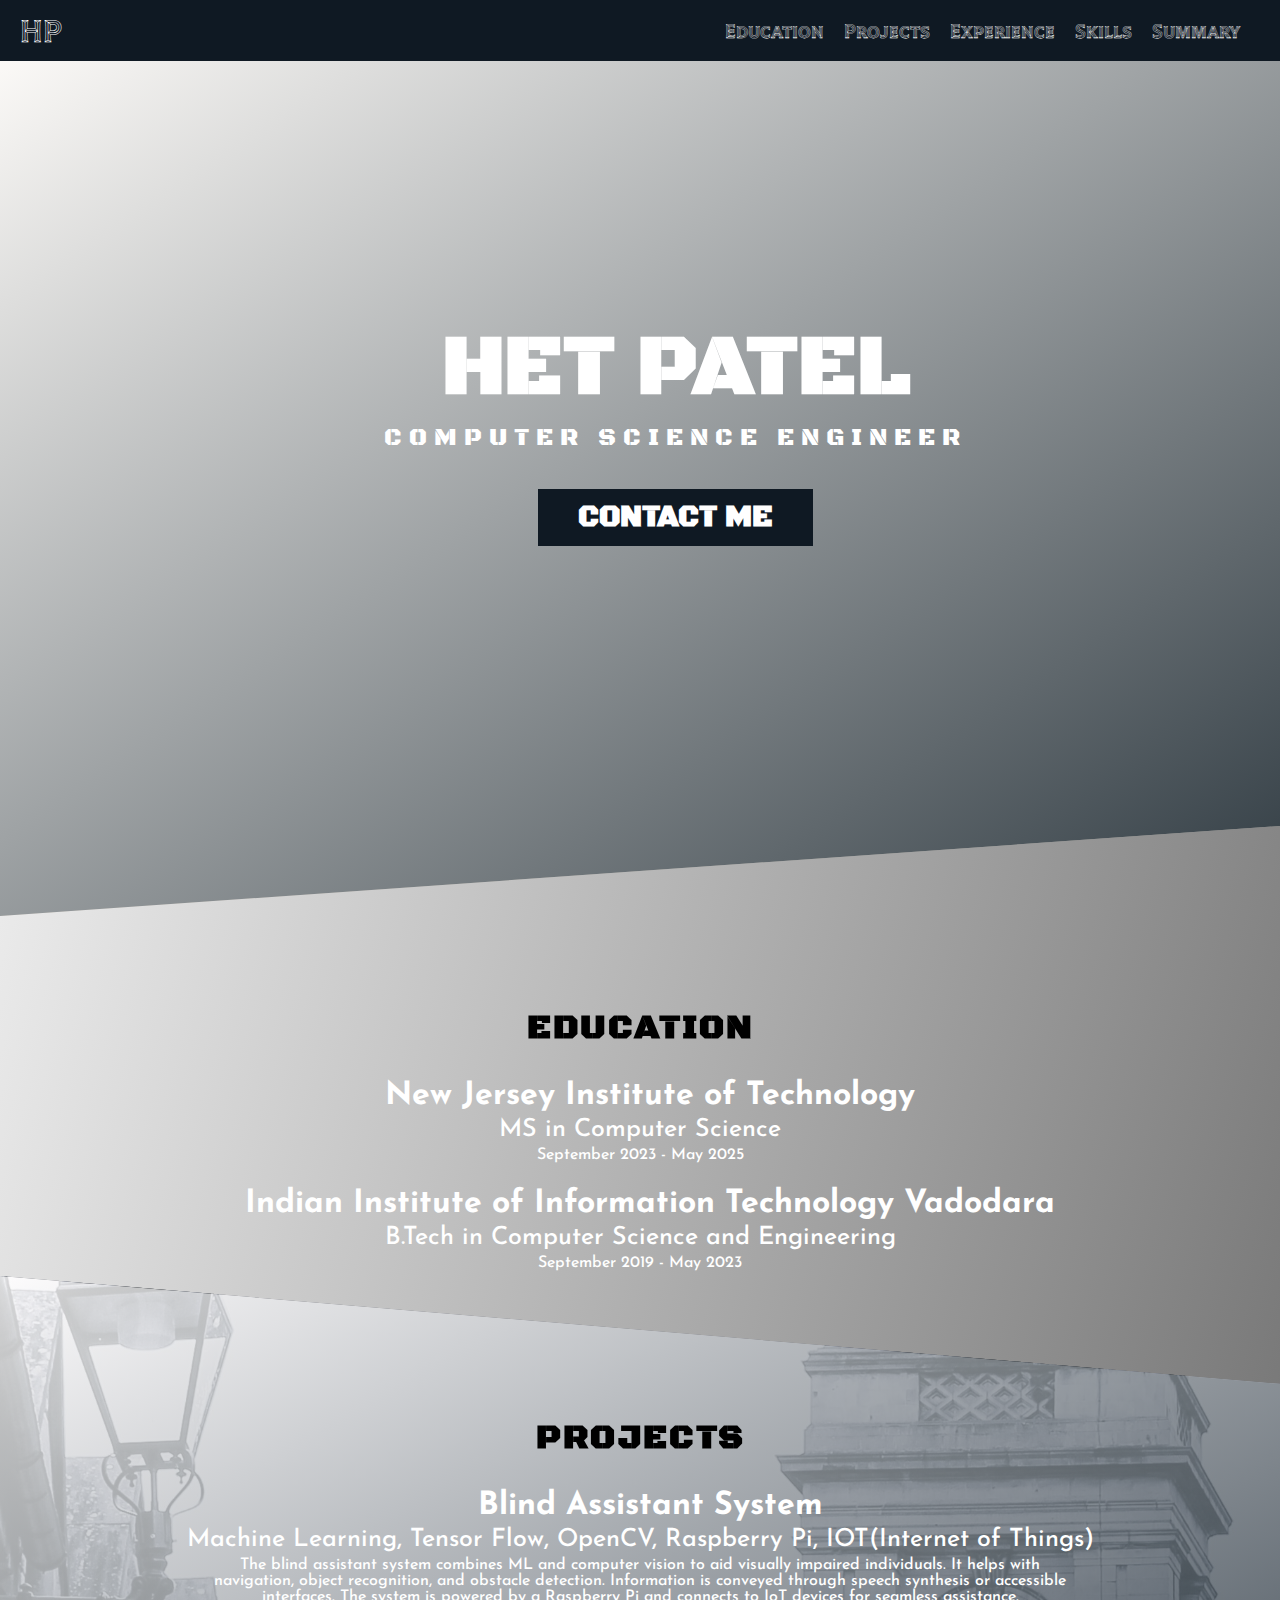
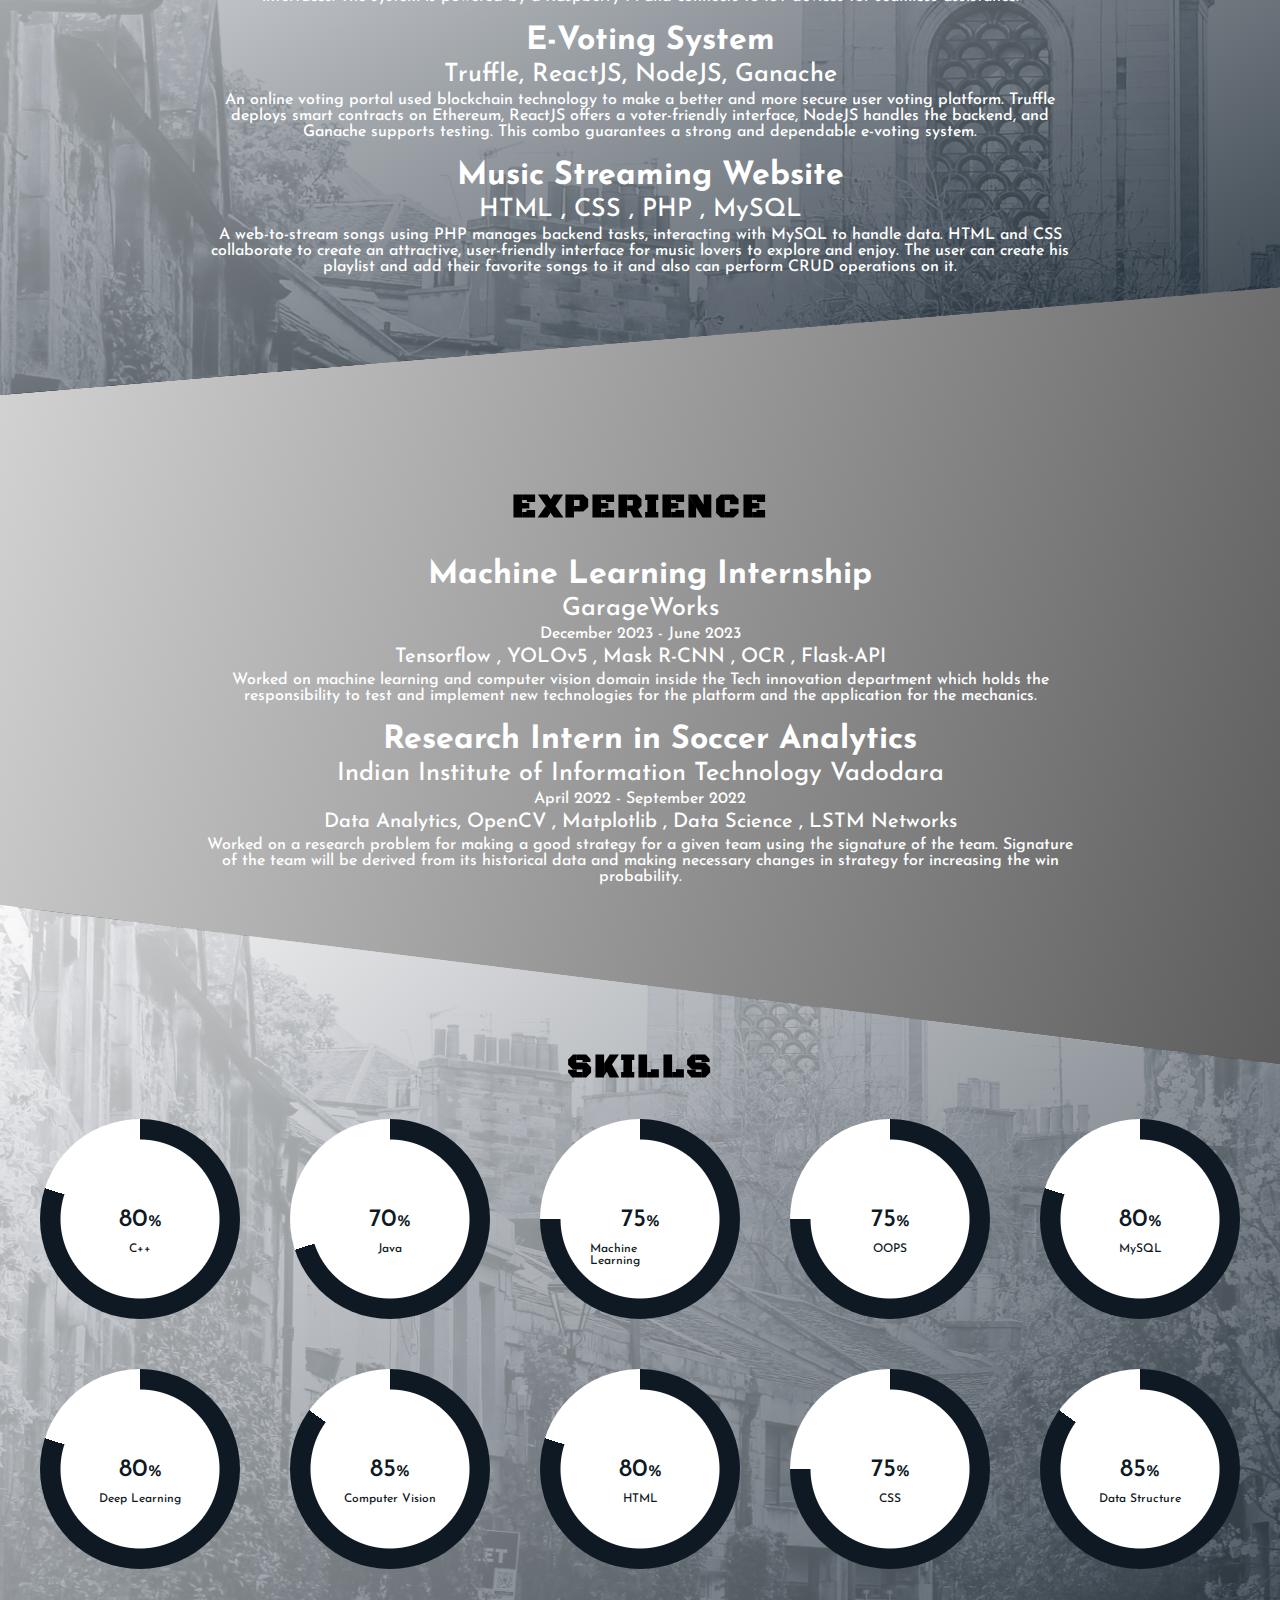
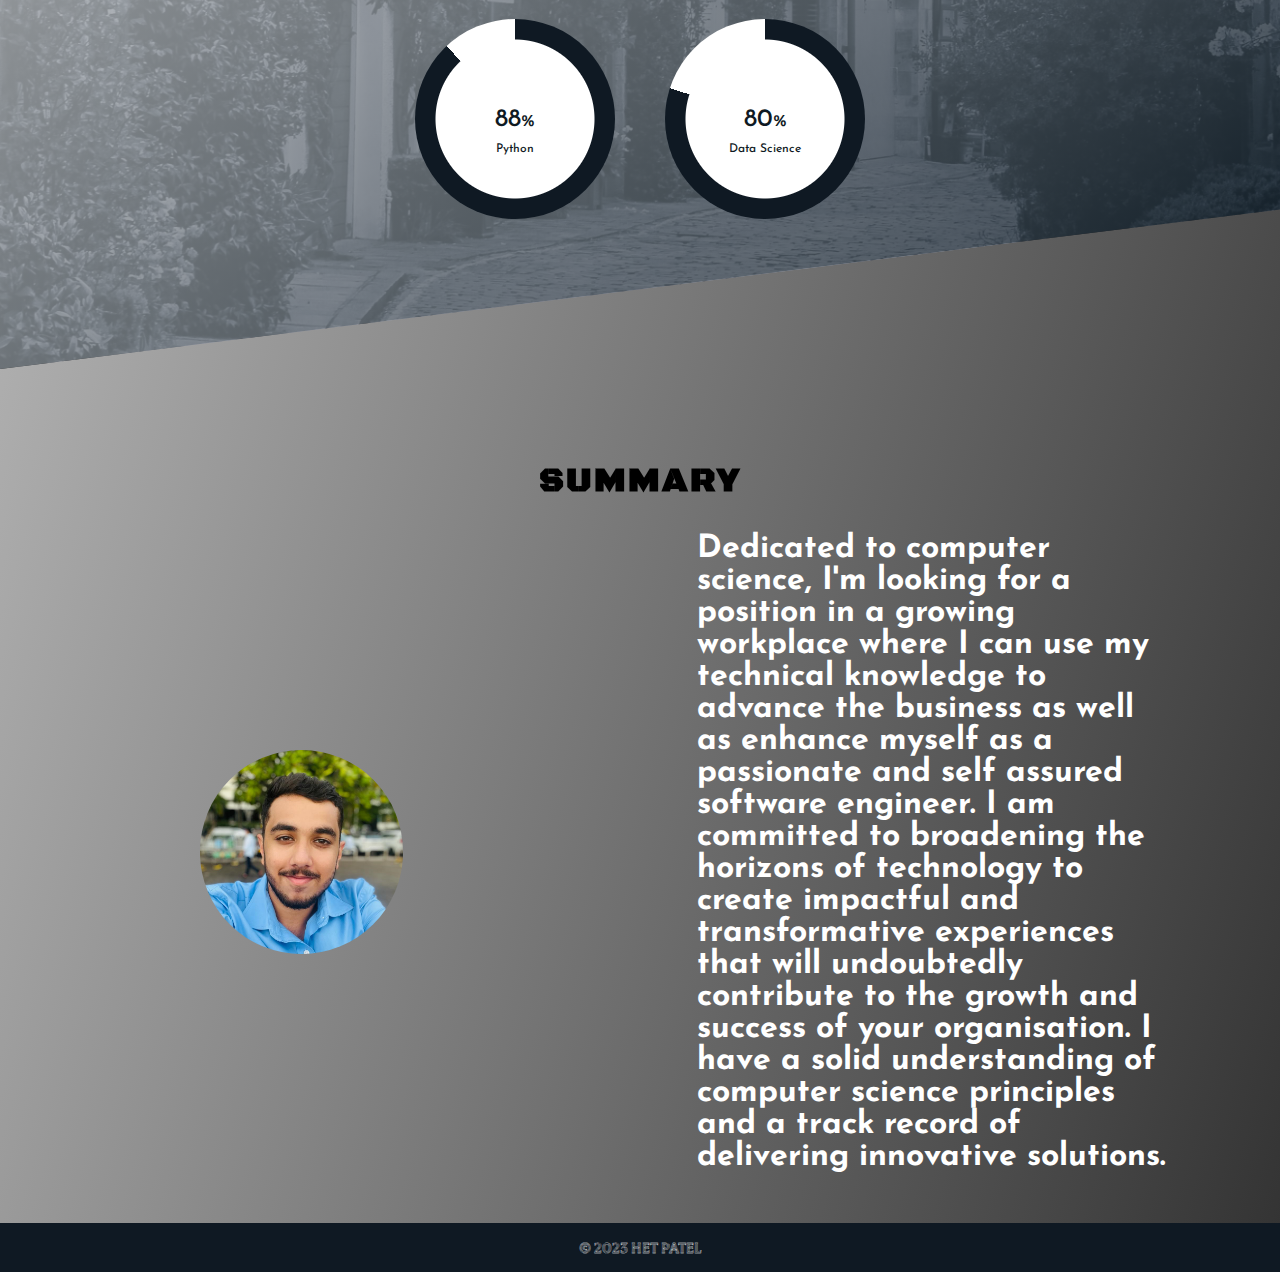
==== index.html @ d1c61b96 "final" ====
<!DOCTYPE html>
<html lang="en">
<head>
    <meta charset="UTF-8">
    <meta http-equiv="X-UA-Compatible" content="IE=edge">
    <meta name="viewport" content="width=device-width, initial-scale=1.0">
    <title>My Resume</title>
<link rel="stylesheet" href="css/style.css">
</head>
<body class="body-con">
<nav class="nav">
  <div>
      <a href="index.html" class="ft-head">HP</a>
  </div>
  <ul class="nav-links">
      <li><a href="#section-edu" class="ft-nav">Education</a></li>
      <li><a href="#section-pro" class="ft-nav">Projects</a></li>
      <li><a href="#section-exp" class="ft-nav">Experience</a></li>
      <li><a href="#section-skills" class="ft-nav">Skills</a></li>
      <li><a href="#section-about" class="ft-nav">Summary</a></li>
  </ul>
</nav>
    <header class="header">
        <div class="header__prime">
            <div class="header__text">
                <h1 class="header-primary">
                <span class="ft">HET PATEL</span>
                <span class="header-primary--sub anim-right">Computer Science Engineer</span>
                </h1>
                <a class="button button-white floating " id="anim-up" href="contact.html">Contact Me</a>
            </div>
        </div>

    </header>




    <main>
      <section class="section-edu" id = "section-edu">
        <div class="u-center-text">
          <h2 class="heading-secondary">
            Education
          </h2>
        </div>
     
        <div class="row-u">
          <h3 class=" text-head">New Jersey Institute of Technology</h3>
            <p class="paragraph">
              MS in Computer Science
            </p>
            <p class="paragraph-date">
              September 2023 - May 2025
            </p>
        </div>
        <div class="row-b">
          <h3 class="text-head">Indian Institute of Information Technology Vadodara</h3>
            <p class="paragraph">
              B.Tech in Computer Science and Engineering
            </p>
            <p class="paragraph-date">
              September 2019 - May 2023
            </p>
          
        </div>
      </section>
    </main>






    <main>
      <section class="section-pro back" id = "section-pro">
        <div class="u-center-text">
          <h2 class="heading-secondary">
            Projects
          </h2>
        </div>
        <div class="row-u">
          <h3 class=" text-head">Blind Assistant System</h3>
            <p class="paragraph">
              Machine Learning, Tensor Flow, OpenCV, Raspberry Pi, IOT(Internet of Things)
            </p>
            <p class="paragraph-des">
              The blind assistant system combines ML and computer vision to aid visually impaired
individuals. It helps with navigation, object recognition, and obstacle detection.
Information is conveyed through speech synthesis or accessible interfaces. The system
is powered by a Raspberry Pi and connects to IoT devices for seamless assistance.
            </p>
        </div>
        <div class="row-u">
          <h3 class=" text-head">E-Voting System</h3>
            <p class="paragraph">
              Truffle, ReactJS, NodeJS, Ganache
            </p>
            <p class="paragraph-des">
              An online voting portal used blockchain technology to make a better and more secure
user voting platform. Truffle deploys smart contracts on Ethereum, ReactJS offers a
voter-friendly interface, NodeJS handles the backend, and Ganache supports testing.
This combo guarantees a strong and dependable e-voting system.

            </p>
        </div>
        <div class="row-u">
          <h3 class=" text-head">Music Streaming Website</h3>
            <p class="paragraph">
              HTML , CSS , PHP , MySQL
            </p>
            <p class="paragraph-des">
              A web-to-stream songs using PHP manages backend tasks, interacting with MySQL
to handle data. HTML and CSS collaborate to create an attractive, user-friendly
interface for music lovers to explore and enjoy. The user can create his playlist and add
their favorite songs to it and also can perform CRUD operations on it.

            </p>
        </div>
      </section>
    </main>



    <main>
      <section class="section-exp" id = "section-exp">
        <div class="u-center-text">
          <h2 class="heading-secondary">
            Experience
          </h2>
        </div>
        <div class="row-u">
          <h3 class=" text-head">Machine Learning Internship</h3>
            <p class="paragraph">
              GarageWorks
            </p>
            <p class="paragraph-date">
              December 2023 - June 2023
            </p>
            <p class="paragraph-s">
              Tensorflow , YOLOv5 , Mask R-CNN , OCR , Flask-API
            </p>
            <p class="paragraph-des">
              Worked on machine learning and computer vision domain inside the Tech innovation
department which holds the responsibility to test and implement new technologies for
the platform and the application for the mechanics.

            </p>
        </div>
        <div class="row-u">
          <h3 class=" text-head">Research Intern in Soccer Analytics</h3>
            <p class="paragraph">
              Indian Institute of Information Technology Vadodara
            </p>
            <p class="paragraph-date">
              April 2022 - September 2022
            </p>
            <p class="paragraph-s">
              Data Analytics, OpenCV , Matplotlib , Data Science , LSTM Networks
            </p>
            <p class="paragraph-des">
              Worked on a research problem for making a good strategy for a given team using the
signature of the team. Signature of the team will be derived from its historical data and
making necessary changes in strategy for increasing the win probability.
            </p>
        </div>



        
      </section>
    </main>





    <main>
      <section class="section-skills back-sk" id = "section-skills">
        <div class="u-center-text ">
          <h2 class="heading-secondary">
            Skills
          </h2>
        </div>


        <div class="containers">

        

          <div class="progress" style="--i:80%">
            <h3>80<span>%</span></h3>
            <h4>C++</h4>
          </div>
          <div class="progress" style="--i:70%">
            <h3>70<span>%</span></h3>
            <h4>Java</h4>
          </div>
          <div class="progress" style=" --i : 75%">
            <h3>75<span>%</span></h3>
            <h4>Machine Learning</h4>
          </div>
          <div class="progress" style="--i:75%">
            <h3>75<span>%</span></h3>
            <h4>OOPS</h4>
          </div>
          <div class="progress" style="--i:80%">
            <h3>80<span>%</span></h3>
            <h4>MySQL</h4>
          </div>
          <div class="progress" style="--i:80%">
            <h3>80<span>%</span></h3>
            <h4>Deep Learning</h4>
          </div>
          <div class="progress" style="--i:85%">
            <h3>85<span>%</span></h3>
            <h4>Computer Vision</h4>
          </div>
          <div class="progress" style="--i:80%">
            <h3>80<span>%</span></h3>
            <h4>HTML</h4>
          </div>
          <div class="progress" style="--i:75%">
            <h3>75<span>%</span></h3>
            <h4>CSS</h4>
          </div>

          <div class="progress" style="--i:85%">
            <h3>85<span>%</span></h3>
            <h4>Data Structure</h4>
          </div>

          <div class="progress" style="--i:88%">
            <h3>88<span>%</span></h3>
            <h4>Python</h4>
          </div>


          <div class="progress" style="--i:80%">
            <h3>80<span>%</span></h3>
            <h4>Data Science</h4>
          </div>

          
           


        </div>
      </section>
      
    </main>

    <main>
      <section class="section-about" id = "section-about">
        <div class="u-center-text">
          <h2 class="heading-secondary">
            Summary
          </h2>
        </div>
        <div class="container">
          <div class="image">
            <img src="11.jpg">
          </div>
          <div class="text">
            <h1>Dedicated to computer science, I'm looking for a position in a growing workplace where I can use my technical knowledge to advance the business as well as enhance myself as a passionate and self assured software engineer. I am committed to broadening the horizons of technology to create impactful and transformative experiences that will undoubtedly contribute to the growth and success of your organisation. I have a solid understanding of computer science principles and a track record of delivering innovative solutions.</h1>
          </div>
        </div>
      </section>
    </main>


    <footer>
      <p class="ok">© 2023 HET PATEL</p>
    </footer>
</body>
</html>
---- css/style.css ----
@import url('https://fonts.googleapis.com/css2?family=Tilt+Prism&display=swap');
@import url('https://fonts.googleapis.com/css2?family=Black+Ops+One&display=swap');
@import url('https://fonts.googleapis.com/css2?family=Black+Ops+One&family=Josefin+Sans&display=swap');
*{
    margin: 0;
    padding: 0;
    box-sizing: inherit;

    
}
.nav{
    background-color: rgb(15, 25, 35);
}
.ft-head{
    font-family: 'Tilt Prism', cursive;
    font-size: xx-large;
    color: #fff;
    text-decoration: none;
}
.ft{
    font-family: 'Black Ops One', cursive;
    font-size:85px;
    color: #fff;
}
.ft-nav{
    font-family: 'Tilt Prism', cursive;
    font-size:20px;
    color: #fff;
}
html{
    font-size: 62.5%;
}
.body-con{
    font-family: "Lato", sans-serif;
    box-sizing: border-box;
    background-image: linear-gradient(to right bottom,rgba(255, 255, 255, 0.8), rgba(0, 0, 0, 0.8) ), url('112.jpg');
    background-size: cover;
    background-position: top;
}

footer {
    display: flex;
    justify-content: center;
    padding: 15px;
    size: 15px;
    background-color: rgb(15, 25, 35);
    color: #fff;
  }
  .ok{
    font-size: 15px;
    font-family: 'Tilt Prism', cursive;
    
  }
.header{
    background-color: rgb(235, 226, 214);
    height: 95vh;
    background-image: linear-gradient(to right bottom,rgba(255, 255, 255, 0.8), rgba(2, 18, 30, 0.8) ), url('112.jpg');
    background-size: cover;
    background-position: top;
    clip-path: polygon(0% 0% , 100% 0%, 100% 85vh ,0% 100%);
}
.header-primary
{
    color: rgb(255, 255, 255);
    text-transform: uppercase;
    margin-bottom: 1.6rem;
}




.container {
    display: flex;
    align-items:center;
    justify-content:space-between;
    margin-bottom: 50px;
    padding-left: 200px;
  }
  
  img {
    max-width: 450%;
    max-height:450%;
    border-radius: 50%;
  }
  
  .text {
    margin-left: 40%;
    margin-right: 10%;
    padding-left: 20px;
    font-size: medium;
        font-weight: 500;
        color: #fff;
        font-family: 'Josefin Sans', sans-serif;
    
  }

  .back{
    padding-top: 50px;
    padding-bottom: 100px;
    font-family: "Lato", sans-serif;
    box-sizing: border-box;
    background-image: linear-gradient(to right bottom,rgba(255, 255, 255, 0.8), rgba(2, 18, 30, 0.8) ), url('1121.jpg');
    background-size: cover;
    background-position: top;
    clip-path: polygon(0% 0% , 100% 15%, 100% 85% ,0% 100%);
  }

  .back-sk{
    padding-top: 50px;
    padding-bottom: 150px;
    font-family: "Lato", sans-serif;
    box-sizing: border-box;
    background-image: linear-gradient(to right bottom,rgba(255, 255, 255, 0.8), rgba(2, 18, 30, 0.8)  ), url('1122.jpg');
    background-size: cover;
    background-position: top;
    clip-path: polygon(0% 0% , 100% 15%, 100% 85% ,0% 100%);
  }

  .text-head {
    display: flex;
    justify-content: center;
    margin-bottom: 5px;
    font-size: xx-large;
    padding-left: 20px;
    color: #fff;
    font-family: 'Josefin Sans', sans-serif;
  }

.header__text{
    position: absolute;
    top: 35%;
    left: 30%;
    text-align: center;
}
.header-primary--sub{
    font-weight: 500;
    display: block;
    font-family: 'Black Ops One', cursive;
    font-size: 2.5rem;
    letter-spacing: 0.7rem;
    padding-bottom: 2rem;
}
.button:link,
.button:visited{
    text-transform: uppercase;
    text-decoration: none;
    padding:1rem 4rem;
    display: inline-block;
    font-size: 3rem;
    font-weight: 700;
    transition: all 0.5s;
    position: relative;
}
.button:hover{
    transform: translateY(-0.3rem );
    box-shadow: 0rem 1rem 2rem rgba(0, 0, 0, 0.6);
    color: rgb(15, 25, 35);
}
.button:hover::after{
        width: 100%;
      
    background-color:#ffffff;
}
.back{
    background-color: rgb(1, 11, 20);
}
.button-white{
    font-family: 'Black Ops One', cursive;
    background-color: rgb(15, 25, 35);
    color: rgb(255, 255, 255);
}
.button-white:after{
    background-color: rgb(15, 25, 35);
}
.button:active{
    transform: translateY(-0.15rem );
    box-shadow: 0rem 1rem 1rem rgba(0, 0, 0, 0.6);
}
.button::after{
    content: "";
    display: inline-block;
    height: 100%;
    width: 0%;
    position: absolute;
    top: 0;
    left: 0;
    transition: all 0.5s;
    z-index: -1;
    transform: translateX();
}
.header___logo--text{
    font-size: 4rem !important;
    padding-left:4rem ;
    padding-top: 2rem;
}
.nav--li{
    padding-right: 2rem;
    
}
.button-ca{
    transition: transform 0.2s !important;
}
.button-ca:hover{
    transform: scale(1.1);
    color: #ffffff;
}
.header--c,.header--a{
    
    background-color: rgb(75, 70, 63);
    height: 130vh;
    background-image: linear-gradient(to right bottom,rgba(60, 137, 226, 0.8), rgba(2, 18, 30, 0.8) ), url('12.jpg');
    background-size: cover;
    background-position: top;
    clip-path: polygon(0% 0% , 100% 0%, 100% 120vh ,0% 100%);
}

    .anim-left{
        animation-name: anim-left;
        animation-duration: 1s;
        animation-timing-function: ease-in-out;
    }
    @keyframes anim-left {
        0% { transform: translate(-20rem,  0px); 
        opacity: 0%;}
        100%   { transform: translate(0rem, 0px);
            opacity: 100%;} 
    }
    .anim-right{
        animation-name: anim-right;
        animation-duration: 1s;
        animation-timing-function: ease-in-out;
    }
    @keyframes anim-right {
        0% { transform: translate(20rem,  0px); 
        opacity: 0%;}
        100%   { transform: translate(0rem, 0px);
            opacity: 100%;} 
    }
     #anim-up{
        animation-name: anim-up;
        animation-duration: 1s;
        animation-timing-function: ease-in-out;
        animation-iteration-count: 1;
    }
    @keyframes anim-up {
        0% { transform: translate(0rem,  20px); 
        opacity: 0%;}
        100%   { transform: translate(0rem, 0px);
            opacity: 100%;} 
    } 

    .u-center-text{
        text-align: center;
      }
      .u-margin-bottom-big{
        margin-bottom: 8rem;
      }
      .u-margin-bottom-small{
        margin-bottom: 1.5rem;
      }
      .heading-secondary{ 
        margin-top: 9rem;
        font-size: 3.5rem;
        text-transform: uppercase;
        font-weight: 700;
        font-family: 'Black Ops One', cursive;
        display: inline-block;
        background-image: linear-gradient(to right bottom,rgb(0, 0, 0), rgb(0, 0, 0) );
        -webkit-background-clip: text;
        color: transparent;
        letter-spacing: 0.2rem;
      padding-bottom: 30px;
      }
      .heading-tertiary{
        font-size: 2rem;
        font-weight: 900;
        text-transform: uppercase;
      }
      .paragraph{
        display: flex;
    justify-content: center;
    padding-bottom: 5px;
        font-size: 25px;
        font-weight: 500;
        color: #fff;
    font-family: 'Josefin Sans', sans-serif;
      }

      .paragraph-s{
        display: flex;
    justify-content: center;
    padding-bottom: 5px;
        font-size: 20px;
        font-weight: 500;
        color: #fff;
    font-family: 'Josefin Sans', sans-serif;
      }

      .paragraph-date{
        display: flex;
    justify-content: center;
        font-size: medium;
        padding-bottom: 5px;
        font-weight: 500;
        color: #fff;
    font-family: 'Josefin Sans', sans-serif;
      }

      .paragraph-des{
        text-align: center;
        display: flex;
        justify-content: center;
        font-size: medium;
        padding-left: 200px;
        padding-right: 200px;
        font-weight: 500;
        color: #fff;
        font-family: 'Josefin Sans', sans-serif;
      }
body {
    margin: 0;
    padding: 0;
    font-family: Arial, sans-serif;
}
.containers{
    display: flex;
    justify-content: center;
    position: relative;
    flex-wrap: wrap;
    gap: 50px;
}

.containers .progress{
    font-family: 'Josefin Sans', sans-serif;
    color: rgb(15, 25, 35);
    position: relative;
    width: 200px;
    height: 200px;
    border-radius: 50%;
    background: 
      radial-gradient(closest-side, white 79%, transparent 80% 100%),
      conic-gradient(rgb(15,25,35) var(--i) , rgb(255, 255, 255) 0);

}


.containers .progress h3{
    position: absolute;
    top:50%;
    left: 50%;
    transform: translate(-50%,-50%);
    font-size: 2.5em;
    font-weight: 500;
    z-index: 1;
}

.containers .progress h3 span{
    
    font-size: 0.7em;
    font-weight: 500;
    z-index: 1;
}


.containers .progress h4{
    position:absolute;
    top:62%;
    left: 50%;
    transform: translate(-50%);
    font-size: 1.2em;
    font-weight: 500;
    z-index: 1;
}
/*background: 
      radial-gradient(closest-side, white 79%, transparent 80% 100%),
      conic-gradient(hotpink 75%, pink 0); */
      

.row-u{
    margin-bottom: 20px;
}



nav {
    background-color: #333;
    color: #fff;
    display: flex;
    justify-content: space-between;
    align-items: center;
    padding: 10px 20px;
}

.logo a {
    text-decoration: none;
    font-size: 24px;
    color: #fff;
    font-weight: bold;
}

.nav-links {
    list-style: none;
    margin: 0;
    padding: 0;
    display: flex;
    color: aqua;
}



.nav-links li {
    margin-right: 20px;
}

.nav-links a {
    text-decoration: none;
    color: #fff;
    font-weight: bold;
    transition: color 0.3s ease;
}

.nav-links a:hover {
    color: #898989; /* Change the color on hover */
}

/* Responsive Styles
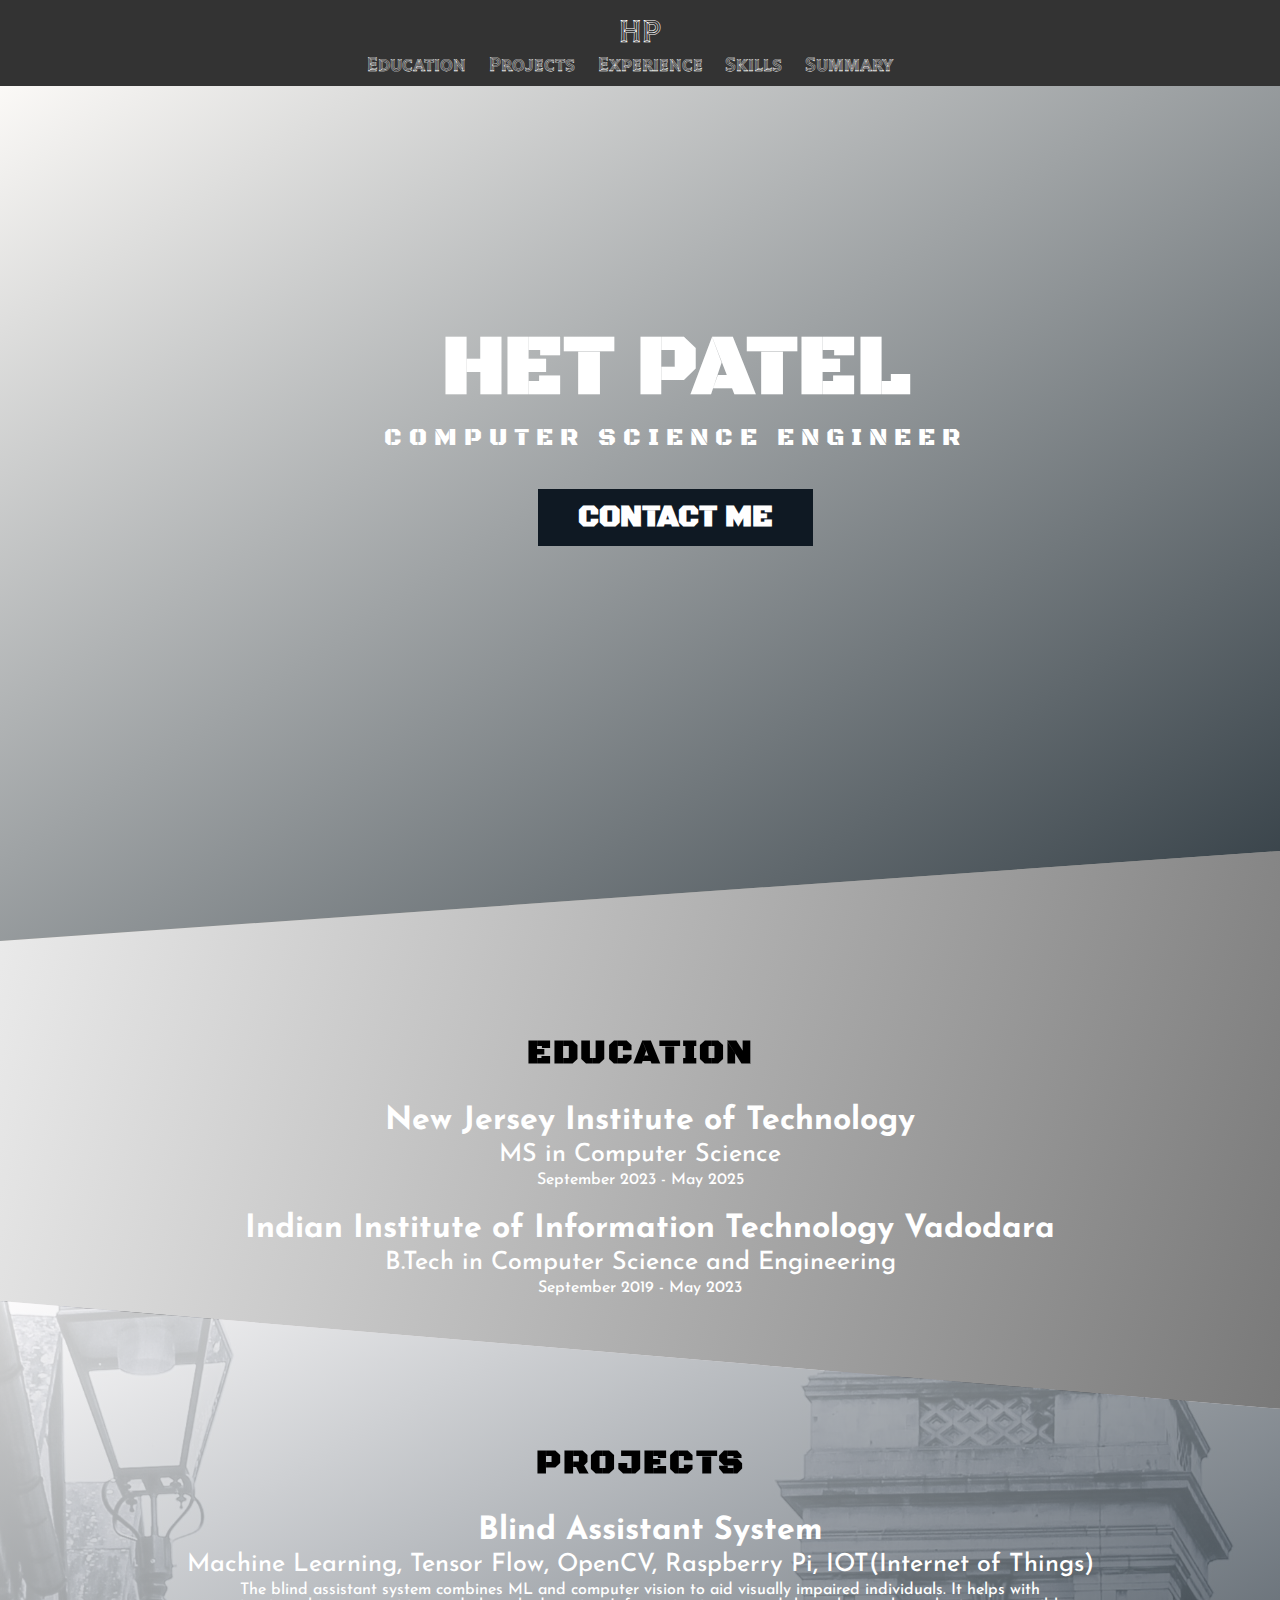
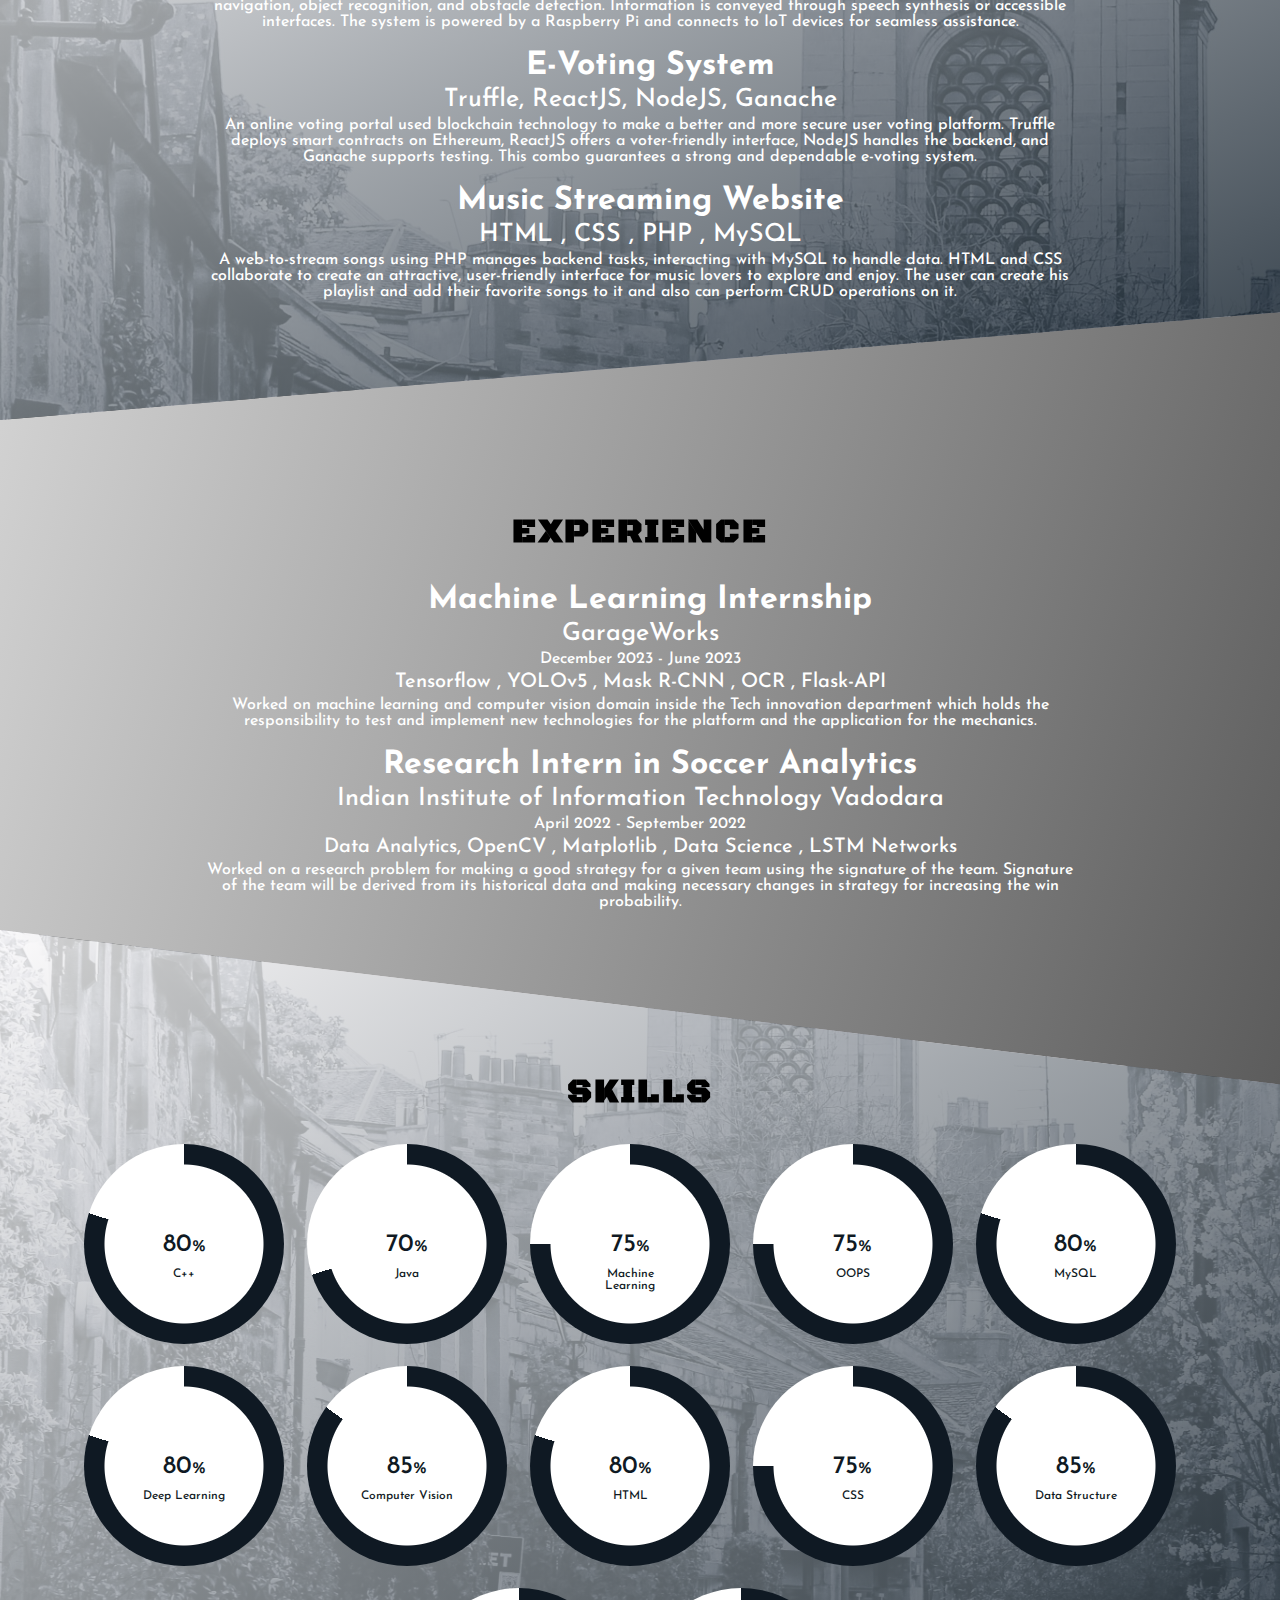
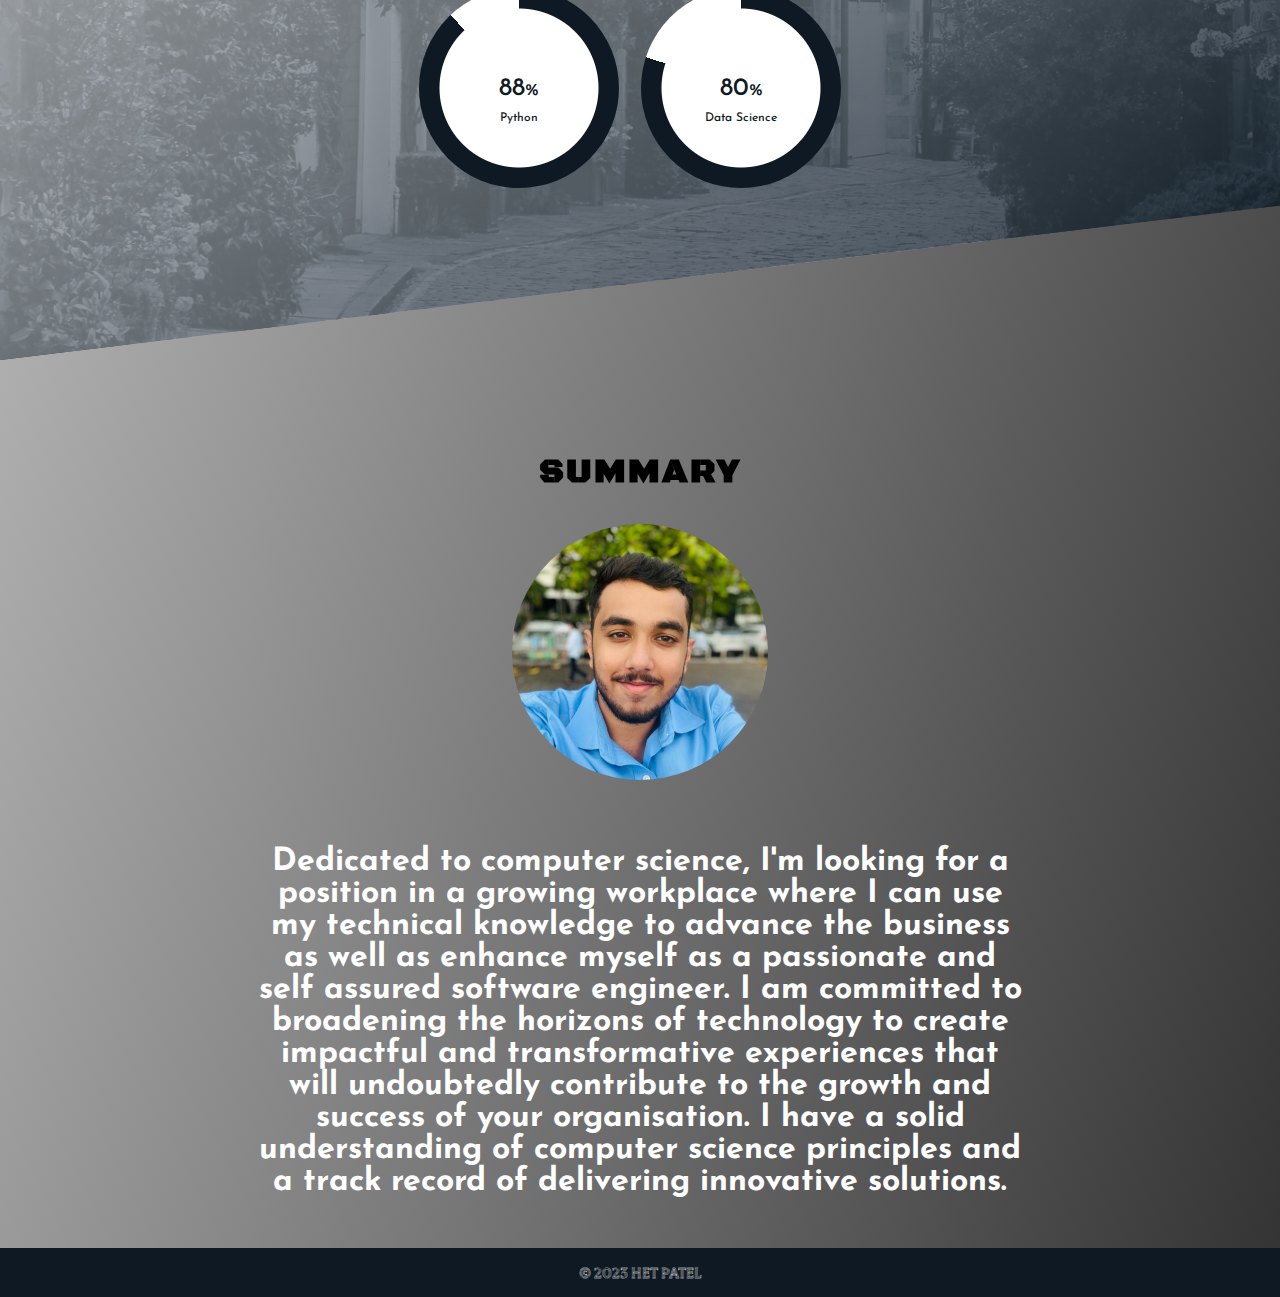
==== commit a59f9eea: "final" ====
--- a/index.html
+++ b/index.html
@@ -9,7 +9,7 @@
 </head>
 <body class="body-con">
 <nav class="nav">
-  <div>
+  <div class="logo">
       <a href="index.html" class="ft-head">HP</a>
   </div>
   <ul class="nav-links">
@@ -258,7 +258,7 @@
         </div>
         <div class="container">
           <div class="image">
-            <img src="11.jpg">
+            <img class="img-pos" src="11.jpg">
           </div>
           <div class="text">
             <h1>Dedicated to computer science, I'm looking for a position in a growing workplace where I can use my technical knowledge to advance the business as well as enhance myself as a passionate and self assured software engineer. I am committed to broadening the horizons of technology to create impactful and transformative experiences that will undoubtedly contribute to the growth and success of your organisation. I have a solid understanding of computer science principles and a track record of delivering innovative solutions.</h1>
--- a/css/style.css
+++ b/css/style.css
@@ -5,27 +5,11 @@
     margin: 0;
     padding: 0;
     box-sizing: inherit;
-
-    
-}
-.nav{
-    background-color: rgb(15, 25, 35);
-}
-.ft-head{
-    font-family: 'Tilt Prism', cursive;
-    font-size: xx-large;
-    color: #fff;
-    text-decoration: none;
-}
-.ft{
-    font-family: 'Black Ops One', cursive;
-    font-size:85px;
-    color: #fff;
-}
-.ft-nav{
-    font-family: 'Tilt Prism', cursive;
-    font-size:20px;
-    color: #fff;
+}
+body {
+    margin: 0;
+    padding: 0;
+    font-family: Arial, sans-serif;
 }
 html{
     font-size: 62.5%;
@@ -37,20 +21,59 @@
     background-size: cover;
     background-position: top;
 }
-
+.nav{
+    background-color: rgb(15, 25, 35);
+    background-color: #333;
+    color: #fff;
+    align-items: center;
+    padding: 10px 20px;
+    text-align: center;
+    position: relative;
+}
+.ft-nav{
+    font-family: 'Tilt Prism', cursive;
+    font-size:20px;
+    color: #fff;
+}
+.nav-links li{
+    list-style: none;
+    align-items: center;
+    display: inline;
+}
+.nav-links li {
+    margin-right: 20px;
+}
+.nav-links a {
+    text-decoration: none;
+    color: #fff;
+    font-weight: bold;
+    transition: color 0.3s ease;
+}
+.nav-links a:hover {
+    color: #898989; /* Change the color on hover */
+}
+.ft-head{
+    font-family: 'Tilt Prism', cursive;
+    font-size: xx-large;
+    color: #fff;
+    text-decoration: none;
+}
+.ft{
+    font-family: 'Black Ops One', cursive;
+    font-size:85px;
+    color: #fff;
+}
 footer {
-    display: flex;
-    justify-content: center;
+    text-align: center;
     padding: 15px;
     size: 15px;
     background-color: rgb(15, 25, 35);
     color: #fff;
   }
-  .ok{
+.ok{
     font-size: 15px;
     font-family: 'Tilt Prism', cursive;
-    
-  }
+}
 .header{
     background-color: rgb(235, 226, 214);
     height: 95vh;
@@ -65,67 +88,6 @@
     text-transform: uppercase;
     margin-bottom: 1.6rem;
 }
-
-
-
-
-.container {
-    display: flex;
-    align-items:center;
-    justify-content:space-between;
-    margin-bottom: 50px;
-    padding-left: 200px;
-  }
-  
-  img {
-    max-width: 450%;
-    max-height:450%;
-    border-radius: 50%;
-  }
-  
-  .text {
-    margin-left: 40%;
-    margin-right: 10%;
-    padding-left: 20px;
-    font-size: medium;
-        font-weight: 500;
-        color: #fff;
-        font-family: 'Josefin Sans', sans-serif;
-    
-  }
-
-  .back{
-    padding-top: 50px;
-    padding-bottom: 100px;
-    font-family: "Lato", sans-serif;
-    box-sizing: border-box;
-    background-image: linear-gradient(to right bottom,rgba(255, 255, 255, 0.8), rgba(2, 18, 30, 0.8) ), url('1121.jpg');
-    background-size: cover;
-    background-position: top;
-    clip-path: polygon(0% 0% , 100% 15%, 100% 85% ,0% 100%);
-  }
-
-  .back-sk{
-    padding-top: 50px;
-    padding-bottom: 150px;
-    font-family: "Lato", sans-serif;
-    box-sizing: border-box;
-    background-image: linear-gradient(to right bottom,rgba(255, 255, 255, 0.8), rgba(2, 18, 30, 0.8)  ), url('1122.jpg');
-    background-size: cover;
-    background-position: top;
-    clip-path: polygon(0% 0% , 100% 15%, 100% 85% ,0% 100%);
-  }
-
-  .text-head {
-    display: flex;
-    justify-content: center;
-    margin-bottom: 5px;
-    font-size: xx-large;
-    padding-left: 20px;
-    color: #fff;
-    font-family: 'Josefin Sans', sans-serif;
-  }
-
 .header__text{
     position: absolute;
     top: 35%;
@@ -140,6 +102,29 @@
     letter-spacing: 0.7rem;
     padding-bottom: 2rem;
 }
+.anim-right{
+    animation-name: anim-right;
+    animation-duration: 1s;
+    animation-timing-function: ease-in-out;
+}
+@keyframes anim-right {
+    0% { transform: translate(20rem,  0px); 
+    opacity: 0%;}
+    100%   { transform: translate(0rem, 0px);
+        opacity: 100%;} 
+}
+#anim-up{
+animation-name: anim-up;
+animation-duration: 1s;
+animation-timing-function: ease-in-out;
+animation-iteration-count: 1;
+}
+@keyframes anim-up {
+    0% { transform: translate(0rem,  20px); 
+    opacity: 0%;}
+    100%   { transform: translate(0rem, 0px);
+        opacity: 100%;} 
+} 
 .button:link,
 .button:visited{
     text-transform: uppercase;
@@ -157,12 +142,8 @@
     color: rgb(15, 25, 35);
 }
 .button:hover::after{
-        width: 100%;
-      
+    width: 100%;   
     background-color:#ffffff;
-}
-.back{
-    background-color: rgb(1, 11, 20);
 }
 .button-white{
     font-family: 'Black Ops One', cursive;
@@ -188,15 +169,6 @@
     z-index: -1;
     transform: translateX();
 }
-.header___logo--text{
-    font-size: 4rem !important;
-    padding-left:4rem ;
-    padding-top: 2rem;
-}
-.nav--li{
-    padding-right: 2rem;
-    
-}
 .button-ca{
     transition: transform 0.2s !important;
 }
@@ -204,146 +176,93 @@
     transform: scale(1.1);
     color: #ffffff;
 }
-.header--c,.header--a{
-    
-    background-color: rgb(75, 70, 63);
-    height: 130vh;
-    background-image: linear-gradient(to right bottom,rgba(60, 137, 226, 0.8), rgba(2, 18, 30, 0.8) ), url('12.jpg');
+.back{
+    padding-top: 50px;
+    padding-bottom: 100px;
+    font-family: "Lato", sans-serif;
+    box-sizing: border-box;
+    background-image: linear-gradient(to right bottom,rgba(255, 255, 255, 0.8), rgba(2, 18, 30, 0.8) ), url('1121.jpg');
     background-size: cover;
     background-position: top;
-    clip-path: polygon(0% 0% , 100% 0%, 100% 120vh ,0% 100%);
-}
-
-    .anim-left{
-        animation-name: anim-left;
-        animation-duration: 1s;
-        animation-timing-function: ease-in-out;
-    }
-    @keyframes anim-left {
-        0% { transform: translate(-20rem,  0px); 
-        opacity: 0%;}
-        100%   { transform: translate(0rem, 0px);
-            opacity: 100%;} 
-    }
-    .anim-right{
-        animation-name: anim-right;
-        animation-duration: 1s;
-        animation-timing-function: ease-in-out;
-    }
-    @keyframes anim-right {
-        0% { transform: translate(20rem,  0px); 
-        opacity: 0%;}
-        100%   { transform: translate(0rem, 0px);
-            opacity: 100%;} 
-    }
-     #anim-up{
-        animation-name: anim-up;
-        animation-duration: 1s;
-        animation-timing-function: ease-in-out;
-        animation-iteration-count: 1;
-    }
-    @keyframes anim-up {
-        0% { transform: translate(0rem,  20px); 
-        opacity: 0%;}
-        100%   { transform: translate(0rem, 0px);
-            opacity: 100%;} 
-    } 
-
-    .u-center-text{
-        text-align: center;
-      }
-      .u-margin-bottom-big{
-        margin-bottom: 8rem;
-      }
-      .u-margin-bottom-small{
-        margin-bottom: 1.5rem;
-      }
-      .heading-secondary{ 
-        margin-top: 9rem;
-        font-size: 3.5rem;
-        text-transform: uppercase;
-        font-weight: 700;
-        font-family: 'Black Ops One', cursive;
-        display: inline-block;
-        background-image: linear-gradient(to right bottom,rgb(0, 0, 0), rgb(0, 0, 0) );
-        -webkit-background-clip: text;
-        color: transparent;
-        letter-spacing: 0.2rem;
-      padding-bottom: 30px;
-      }
-      .heading-tertiary{
-        font-size: 2rem;
-        font-weight: 900;
-        text-transform: uppercase;
-      }
-      .paragraph{
-        display: flex;
-    justify-content: center;
-    padding-bottom: 5px;
-        font-size: 25px;
-        font-weight: 500;
-        color: #fff;
-    font-family: 'Josefin Sans', sans-serif;
-      }
-
-      .paragraph-s{
-        display: flex;
-    justify-content: center;
-    padding-bottom: 5px;
-        font-size: 20px;
-        font-weight: 500;
-        color: #fff;
-    font-family: 'Josefin Sans', sans-serif;
-      }
-
-      .paragraph-date{
-        display: flex;
-    justify-content: center;
-        font-size: medium;
-        padding-bottom: 5px;
-        font-weight: 500;
-        color: #fff;
-    font-family: 'Josefin Sans', sans-serif;
-      }
-
-      .paragraph-des{
-        text-align: center;
-        display: flex;
-        justify-content: center;
-        font-size: medium;
-        padding-left: 200px;
-        padding-right: 200px;
-        font-weight: 500;
-        color: #fff;
-        font-family: 'Josefin Sans', sans-serif;
-      }
-body {
-    margin: 0;
-    padding: 0;
-    font-family: Arial, sans-serif;
+    clip-path: polygon(0% 0% , 100% 15%, 100% 85% ,0% 100%);
+}
+.back-sk{
+    padding-top: 50px;
+    padding-bottom: 150px;
+    font-family: "Lato", sans-serif;
+    box-sizing: border-box;
+    background-image: linear-gradient(to right bottom,rgba(255, 255, 255, 0.8), rgba(2, 18, 30, 0.8)  ), url('1122.jpg');
+    background-size: cover;
+    background-position: top;
+    clip-path: polygon(0% 0% , 100% 15%, 100% 85% ,0% 100%);
+}
+.text {
+    margin-right: 20%;
+    margin-left: 20%;
+    font-size: medium;
+    text-align: center;
+    font-weight: 500;
+    color: #fff;
+    font-family: 'Josefin Sans', sans-serif;
+}
+.text-head {
+    text-align: center;
+    margin-bottom: 5px;
+    font-size: xx-large;
+    padding-left: 20px;
+    color: #fff;
+    font-family: 'Josefin Sans', sans-serif;
+}
+.u-center-text{
+    text-align: center;
+}
+.container {
+    align-items:center;
+    margin-bottom: 50px;
+}
+.img-pos{
+    width: 20%;
+    height: 20%;
+    margin-left: 40%;
+    border-radius: 1000%;
+    text-align: center;
+    margin-bottom: 5%;
+}
+.row-u{
+    margin-bottom: 20px;
+}
+.heading-secondary{ 
+    margin-top: 9rem;
+    font-size: 3.5rem;
+    text-transform: uppercase;
+    font-weight: 700;
+    font-family: 'Black Ops One', cursive;
+    display: inline-block;
+    background-image: linear-gradient(to right bottom,rgb(0, 0, 0), rgb(0, 0, 0) );
+    -webkit-background-clip: text;
+    color: transparent;
+    letter-spacing: 0.2rem;
+    padding-bottom: 30px;
 }
 .containers{
-    display: flex;
-    justify-content: center;
+    text-align: center;
     position: relative;
-    flex-wrap: wrap;
-    gap: 50px;
-}
-
+    
+}
 .containers .progress{
     font-family: 'Josefin Sans', sans-serif;
     color: rgb(15, 25, 35);
     position: relative;
+    display: inline-block;
     width: 200px;
     height: 200px;
+    margin-right: 20px;
+    margin-bottom: 20px;
     border-radius: 50%;
     background: 
       radial-gradient(closest-side, white 79%, transparent 80% 100%),
       conic-gradient(rgb(15,25,35) var(--i) , rgb(255, 255, 255) 0);
-
-}
-
-
+}
 .containers .progress h3{
     position: absolute;
     top:50%;
@@ -353,15 +272,11 @@
     font-weight: 500;
     z-index: 1;
 }
-
 .containers .progress h3 span{
-    
     font-size: 0.7em;
     font-weight: 500;
     z-index: 1;
 }
-
-
 .containers .progress h4{
     position:absolute;
     top:62%;
@@ -371,64 +286,39 @@
     font-weight: 500;
     z-index: 1;
 }
-/*background: 
-      radial-gradient(closest-side, white 79%, transparent 80% 100%),
-      conic-gradient(hotpink 75%, pink 0); */
-      
-
-.row-u{
-    margin-bottom: 20px;
+.paragraph{
+    text-align: center;
+    padding-bottom: 5px;
+    font-size: 25px;
+    font-weight: 500;
+    color: #fff;
+    font-family: 'Josefin Sans', sans-serif;
+}
+.paragraph-s{
+    text-align: center;
+    padding-bottom: 5px;
+    font-size: 20px;
+    font-weight: 500;
+    color: #fff;
+    font-family: 'Josefin Sans', sans-serif;
+}
+.paragraph-date{
+    text-align: center;
+    font-size: medium;
+    padding-bottom: 5px;
+    font-weight: 500;
+    color: #fff;
+    font-family: 'Josefin Sans', sans-serif;
+}
+.paragraph-des{
+    text-align: center;
+    font-size: medium;
+    padding-left: 200px;
+    padding-right: 200px;
+    font-weight: 500;
+    color: #fff;
+    font-family: 'Josefin Sans', sans-serif;
 }
 
 
 
-nav {
-    background-color: #333;
-    color: #fff;
-    display: flex;
-    justify-content: space-between;
-    align-items: center;
-    padding: 10px 20px;
-}
-
-.logo a {
-    text-decoration: none;
-    font-size: 24px;
-    color: #fff;
-    font-weight: bold;
-}
-
-.nav-links {
-    list-style: none;
-    margin: 0;
-    padding: 0;
-    display: flex;
-    color: aqua;
-}
-
-
-
-.nav-links li {
-    margin-right: 20px;
-}
-
-.nav-links a {
-    text-decoration: none;
-    color: #fff;
-    font-weight: bold;
-    transition: color 0.3s ease;
-}
-
-.nav-links a:hover {
-    color: #898989; /* Change the color on hover */
-}
-
-/* Responsive Styles 
-    
-       
-    
-
-
-
-
-
